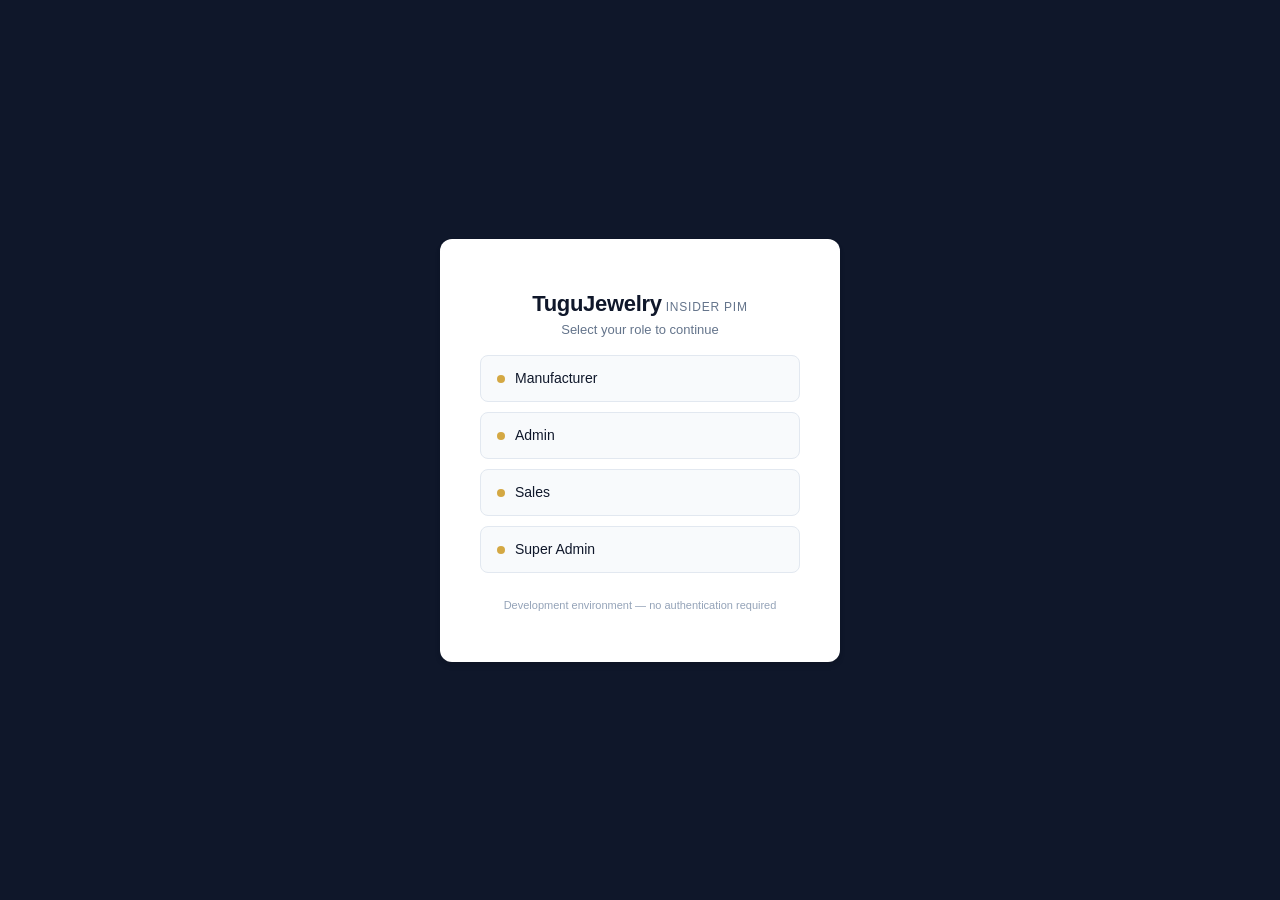
==== index.html @ e2553294 "chore: initial project setup" ====
<!DOCTYPE html>
<html lang="en">
<head>
  <meta charset="UTF-8" />
  <meta name="viewport" content="width=device-width, initial-scale=1.0" />
  <title>TuguJewelry — Insider PIM</title>
  <link rel="stylesheet" href="src/shared/styles/index.css" />
</head>
<body>
  <div id="app"></div>
  <script type="module" src="src/app.js"></script>
</body>
</html>
---- src/shared/styles/index.css ----
/* ─── Design tokens ────────────────────────────────────────────────────────── */
:root {
  /* Surfaces */
  --bg:           #f1f5f9;
  --surface:      #ffffff;
  --surface-alt:  #f8fafc;
  --border:       #e2e8f0;
  --border-light: #f1f5f9;

  /* Sidebar */
  --sidebar-bg:       #0f172a;
  --sidebar-text:     #94a3b8;
  --sidebar-text-dim: #475569;
  --sidebar-active:   #d4a843;
  --sidebar-hover-bg: #1e293b;
  --sidebar-w:        224px;

  /* Typography */
  --text:       #0f172a;
  --text-muted: #64748b;
  --text-faint: #94a3b8;
  --font:       -apple-system, BlinkMacSystemFont, 'Segoe UI', Roboto, 'Helvetica Neue', sans-serif;
  --font-mono:  'SF Mono', 'Fira Code', Consolas, monospace;

  /* Accent */
  --accent:       #d4a843;
  --accent-light: #fef3c7;

  /* Feedback */
  --danger:       #ef4444;
  --danger-light: #fee2e2;
  --warning:      #f59e0b;
  --warning-light:#fef3c7;
  --success:      #10b981;
  --success-light:#d1fae5;
  --info:         #3b82f6;
  --info-light:   #dbeafe;

  /* Badges */
  --badge-gray-bg:   #f1f5f9; --badge-gray-text:   #475569;
  --badge-blue-bg:   #dbeafe; --badge-blue-text:   #1d4ed8;
  --badge-amber-bg:  #fef3c7; --badge-amber-text:  #92400e;
  --badge-indigo-bg: #e0e7ff; --badge-indigo-text: #3730a3;
  --badge-green-bg:  #d1fae5; --badge-green-text:  #065f46;
  --badge-red-bg:    #fee2e2; --badge-red-text:    #991b1b;
  --badge-stone-bg:  #f5f5f4; --badge-stone-text:  #57534e;

  /* Shadows */
  --shadow-sm: 0 1px 2px rgba(0,0,0,.05);
  --shadow:    0 1px 3px rgba(0,0,0,.08), 0 1px 2px rgba(0,0,0,.05);
  --shadow-md: 0 4px 6px rgba(0,0,0,.07), 0 2px 4px rgba(0,0,0,.05);

  /* Radii */
  --r-sm:   4px;
  --r-md:   8px;
  --r-lg:  12px;
  --r-full: 9999px;

  /* Layout */
  --header-h: 56px;
}

/* ─── Reset ─────────────────────────────────────────────────────────────────── */
*, *::before, *::after { box-sizing: border-box; margin: 0; padding: 0; }
body {
  font-family: var(--font);
  font-size: 14px;
  line-height: 1.5;
  color: var(--text);
  background: var(--bg);
  -webkit-font-smoothing: antialiased;
}
a { color: inherit; text-decoration: none; }
button { cursor: pointer; font: inherit; border: none; background: none; }
ul, ol { list-style: none; }
img { display: block; max-width: 100%; }

/* ─── App shell ──────────────────────────────────────────────────────────────── */
#app { min-height: 100vh; }

/* ─── Login / role-selector screen ──────────────────────────────────────────── */
.login-screen {
  min-height: 100vh;
  display: flex;
  align-items: center;
  justify-content: center;
  background: var(--sidebar-bg);
}
.login-card {
  background: var(--surface);
  border-radius: var(--r-lg);
  padding: 48px 40px;
  width: 400px;
  box-shadow: var(--shadow-md);
  text-align: center;
}
.login-logo {
  font-size: 22px;
  font-weight: 700;
  letter-spacing: -.3px;
  color: var(--sidebar-bg);
  margin-bottom: 4px;
}
.login-sub {
  font-size: 12px;
  color: var(--text-muted);
  text-transform: uppercase;
  letter-spacing: .8px;
  margin-bottom: 32px;
}
.login-label {
  font-size: 13px;
  color: var(--text-muted);
  margin-bottom: 16px;
}
.login-roles {
  display: flex;
  flex-direction: column;
  gap: 10px;
}
.login-role-btn {
  width: 100%;
  padding: 12px 16px;
  background: var(--surface-alt);
  border: 1px solid var(--border);
  border-radius: var(--r-md);
  font-size: 14px;
  font-weight: 500;
  color: var(--text);
  transition: background .15s, border-color .15s;
  display: flex;
  align-items: center;
  gap: 10px;
}
.login-role-btn:hover {
  background: var(--sidebar-bg);
  border-color: var(--sidebar-bg);
  color: #fff;
}
.login-role-btn .role-dot {
  width: 8px; height: 8px;
  border-radius: 50%;
  background: var(--accent);
  flex-shrink: 0;
}
.login-dev-note {
  margin-top: 24px;
  font-size: 11px;
  color: var(--text-faint);
}

/* ─── Panel layout ───────────────────────────────────────────────────────────── */
.panel {
  display: flex;
  min-height: 100vh;
}

/* ─── Sidebar ────────────────────────────────────────────────────────────────── */
.sidebar {
  width: var(--sidebar-w);
  flex-shrink: 0;
  background: var(--sidebar-bg);
  display: flex;
  flex-direction: column;
  position: sticky;
  top: 0;
  height: 100vh;
  overflow-y: auto;
}
.sidebar-brand {
  padding: 20px 20px 16px;
  border-bottom: 1px solid #1e293b;
}
.sidebar-brand-name {
  display: block;
  font-size: 15px;
  font-weight: 700;
  color: #f8fafc;
  letter-spacing: -.2px;
}
.sidebar-brand-role {
  display: block;
  font-size: 11px;
  color: var(--accent);
  text-transform: uppercase;
  letter-spacing: .8px;
  margin-top: 2px;
}
.sidebar-nav {
  padding: 12px 12px;
  flex: 1;
}
.sidebar-section-label {
  padding: 8px 8px 4px;
  font-size: 10px;
  font-weight: 600;
  color: var(--sidebar-text-dim);
  text-transform: uppercase;
  letter-spacing: .8px;
}
.nav-link {
  display: flex;
  align-items: center;
  gap: 10px;
  padding: 8px 10px;
  border-radius: var(--r-md);
  font-size: 13.5px;
  color: var(--sidebar-text);
  transition: background .12s, color .12s;
  position: relative;
}
.nav-link:hover { background: var(--sidebar-hover-bg); color: #e2e8f0; }
.nav-link.active {
  background: rgba(212, 168, 67, .12);
  color: var(--accent);
  font-weight: 500;
}
.nav-link.active::before {
  content: '';
  position: absolute;
  left: 0; top: 6px; bottom: 6px;
  width: 3px;
  background: var(--accent);
  border-radius: 0 var(--r-sm) var(--r-sm) 0;
}
.nav-icon { width: 16px; flex-shrink: 0; opacity: .7; }
.sidebar-footer {
  padding: 12px 16px 16px;
  border-top: 1px solid #1e293b;
}
.sidebar-user-name {
  display: block;
  font-size: 13px;
  color: #e2e8f0;
  font-weight: 500;
  margin-bottom: 6px;
}
.sidebar-user-email {
  display: block;
  font-size: 11px;
  color: var(--sidebar-text-dim);
  margin-bottom: 10px;
  overflow: hidden;
  text-overflow: ellipsis;
  white-space: nowrap;
}
.btn-signout {
  font-size: 12px;
  color: var(--sidebar-text);
  padding: 4px 0;
  transition: color .12s;
}
.btn-signout:hover { color: var(--danger); }

/* ─── Panel main ─────────────────────────────────────────────────────────────── */
.panel-main {
  flex: 1;
  min-width: 0;
  display: flex;
  flex-direction: column;
}
.panel-header {
  height: var(--header-h);
  background: var(--surface);
  border-bottom: 1px solid var(--border);
  display: flex;
  align-items: center;
  justify-content: space-between;
  padding: 0 28px;
  position: sticky;
  top: 0;
  z-index: 10;
}
.page-title {
  font-size: 16px;
  font-weight: 600;
  color: var(--text);
  letter-spacing: -.2px;
}
.panel-content {
  flex: 1;
  padding: 28px;
  overflow-y: auto;
}

/* ─── Buttons ────────────────────────────────────────────────────────────────── */
.btn {
  display: inline-flex;
  align-items: center;
  gap: 6px;
  padding: 7px 14px;
  border-radius: var(--r-md);
  font-size: 13px;
  font-weight: 500;
  transition: background .12s, opacity .12s;
  white-space: nowrap;
}
.btn--primary {
  background: var(--sidebar-bg);
  color: #fff;
  border: 1px solid transparent;
}
.btn--primary:hover { background: #1e293b; }
.btn--secondary {
  background: var(--surface);
  color: var(--text);
  border: 1px solid var(--border);
}
.btn--secondary:hover { background: var(--bg); }
.btn--danger {
  background: var(--danger-light);
  color: var(--danger);
  border: 1px solid transparent;
}
.btn--danger:hover { background: #fecaca; }
.btn--ghost {
  background: transparent;
  color: var(--text-muted);
  border: none;
  padding: 5px 10px;
}
.btn--ghost:hover { color: var(--text); background: var(--bg); }
.btn--sm { padding: 4px 10px; font-size: 12px; }

/* ─── Stat cards ──────────────────────────────────────────────────────────────── */
.stat-cards {
  display: grid;
  grid-template-columns: repeat(auto-fit, minmax(180px, 1fr));
  gap: 16px;
  margin-bottom: 28px;
}
.stat-card {
  background: var(--surface);
  border: 1px solid var(--border);
  border-radius: var(--r-lg);
  padding: 20px 24px;
  box-shadow: var(--shadow-sm);
}
.stat-card__value {
  font-size: 32px;
  font-weight: 700;
  letter-spacing: -1px;
  color: var(--text);
  line-height: 1;
  margin-bottom: 6px;
}
.stat-card__label {
  font-size: 12px;
  font-weight: 500;
  color: var(--text-muted);
  text-transform: uppercase;
  letter-spacing: .5px;
}
.stat-card--alert { border-color: var(--warning); background: var(--warning-light); }
.stat-card--alert .stat-card__value { color: #92400e; }
.stat-card--alert .stat-card__label { color: #92400e; }

/* ─── Section ─────────────────────────────────────────────────────────────────── */
.section { margin-bottom: 28px; }
.section-header {
  display: flex;
  align-items: center;
  justify-content: space-between;
  margin-bottom: 12px;
}
.section-title {
  font-size: 13px;
  font-weight: 600;
  color: var(--text);
  text-transform: uppercase;
  letter-spacing: .5px;
}

/* ─── Revision alert rows ─────────────────────────────────────────────────────── */
.revision-list {
  display: flex;
  flex-direction: column;
  gap: 8px;
}
.revision-item {
  background: var(--warning-light);
  border: 1px solid #fcd34d;
  border-radius: var(--r-md);
  padding: 12px 16px;
  display: flex;
  align-items: center;
  gap: 12px;
}
.revision-item__name {
  flex: 1;
  font-weight: 500;
  color: var(--text);
  min-width: 0;
}
.revision-item__sku {
  font-size: 12px;
  font-family: var(--font-mono);
  color: var(--text-muted);
}
.revision-item__notes {
  font-size: 12px;
  color: #92400e;
  flex: 2;
  overflow: hidden;
  text-overflow: ellipsis;
  white-space: nowrap;
}

/* ─── Products table ──────────────────────────────────────────────────────────── */
.card {
  background: var(--surface);
  border: 1px solid var(--border);
  border-radius: var(--r-lg);
  box-shadow: var(--shadow-sm);
  overflow: hidden;
}
.products-table {
  width: 100%;
  border-collapse: collapse;
}
.products-table th {
  padding: 10px 16px;
  text-align: left;
  font-size: 11px;
  font-weight: 600;
  text-transform: uppercase;
  letter-spacing: .5px;
  color: var(--text-muted);
  background: var(--surface-alt);
  border-bottom: 1px solid var(--border);
}
.products-table td {
  padding: 12px 16px;
  border-bottom: 1px solid var(--border-light);
  vertical-align: middle;
}
.products-table tr:last-child td { border-bottom: none; }
.products-table tr:hover td { background: var(--surface-alt); }
.product-name {
  font-weight: 500;
  color: var(--text);
}
.product-name small {
  display: block;
  font-size: 11px;
  font-weight: 400;
  color: var(--text-faint);
  font-family: var(--font-mono);
  margin-top: 1px;
}
.product-actions { display: flex; gap: 6px; justify-content: flex-end; }

/* ─── Empty state ──────────────────────────────────────────────────────────────── */
.empty-state {
  padding: 56px 24px;
  text-align: center;
}
.empty-state__icon {
  font-size: 40px;
  margin-bottom: 12px;
  opacity: .4;
}
.empty-state__title {
  font-size: 15px;
  font-weight: 600;
  color: var(--text);
  margin-bottom: 6px;
}
.empty-state__desc {
  font-size: 13px;
  color: var(--text-muted);
  margin-bottom: 20px;
}

/* ─── Badges ───────────────────────────────────────────────────────────────────── */
.badge {
  display: inline-block;
  padding: 2px 9px;
  border-radius: var(--r-full);
  font-size: 11px;
  font-weight: 600;
  white-space: nowrap;
}
.badge--gray   { background: var(--badge-gray-bg);   color: var(--badge-gray-text);   }
.badge--blue   { background: var(--badge-blue-bg);   color: var(--badge-blue-text);   }
.badge--amber  { background: var(--badge-amber-bg);  color: var(--badge-amber-text);  }
.badge--indigo { background: var(--badge-indigo-bg); color: var(--badge-indigo-text); }
.badge--green  { background: var(--badge-green-bg);  color: var(--badge-green-text);  }
.badge--red    { background: var(--badge-red-bg);    color: var(--badge-red-text);    }
.badge--stone  { background: var(--badge-stone-bg);  color: var(--badge-stone-text);  }

/* ─── Placeholder / coming-soon views ──────────────────────────────────────────── */
.view-placeholder {
  display: flex;
  flex-direction: column;
  align-items: center;
  justify-content: center;
  min-height: 320px;
  color: var(--text-muted);
  gap: 8px;
}
.view-placeholder h2 { font-size: 16px; color: var(--text); }
.view-placeholder p  { font-size: 13px; }

/* ─── Form page layout ──────────────────────────────────────────────────────── */
.form-page {
  display: flex;
  flex-direction: column;
  height: 100%;
  overflow: hidden;
}
.form-topbar {
  display: flex;
  align-items: center;
  gap: 12px;
  padding: 12px 24px;
  border-bottom: 1px solid var(--border);
  background: var(--surface);
  flex-shrink: 0;
}
.form-topbar-title {
  font-size: 15px;
  font-weight: 600;
  color: var(--text);
  flex: 1;
}
.form-topbar-sku {
  font-size: 12px;
  font-family: var(--font-mono);
  color: var(--text-muted);
}

/* ─── Tab nav ───────────────────────────────────────────────────────────────── */
.form-tabs {
  display: flex;
  gap: 0;
  padding: 0 24px;
  border-bottom: 1px solid var(--border);
  background: var(--surface);
  flex-shrink: 0;
  overflow-x: auto;
}
.tab-btn {
  padding: 10px 16px;
  font-size: 13px;
  font-weight: 500;
  color: var(--text-muted);
  border: none;
  border-bottom: 2px solid transparent;
  background: none;
  cursor: pointer;
  white-space: nowrap;
  transition: color .15s, border-color .15s;
  margin-bottom: -1px;
}
.tab-btn:hover { color: var(--text); }
.tab-btn.active {
  color: var(--accent);
  border-bottom-color: var(--accent);
}
.tab-panel,
#tab-body {
  flex: 1;
  overflow-y: auto;
  padding: 24px;
}

/* ─── Form controls ─────────────────────────────────────────────────────────── */
.form-group {
  display: flex;
  flex-direction: column;
  gap: 4px;
  margin-bottom: 16px;
}
.form-label {
  font-size: 13px;
  font-weight: 600;
  color: var(--text);
}
.form-optional {
  font-size: 11px;
  font-weight: 400;
  color: var(--text-muted);
  margin-left: 4px;
}
.form-input,
.form-select,
.form-textarea {
  width: 100%;
  padding: 7px 10px;
  font-size: 13px;
  font-family: var(--font);
  color: var(--text);
  background: var(--surface);
  border: 1px solid var(--border);
  border-radius: var(--r-sm);
  outline: none;
  transition: border-color .15s, box-shadow .15s;
  box-sizing: border-box;
}
.form-input:focus,
.form-select:focus,
.form-textarea:focus {
  border-color: var(--accent);
  box-shadow: 0 0 0 3px rgba(212,168,67,.15);
}
.form-textarea { resize: vertical; min-height: 80px; }
.form-hint {
  font-size: 11px;
  color: var(--text-muted);
  margin-top: 2px;
}
.form-row {
  display: grid;
  grid-template-columns: 1fr 1fr;
  gap: 12px;
}
.form-row-3 {
  display: grid;
  grid-template-columns: 1fr 1fr 1fr;
  gap: 12px;
}

/* ─── Alerts ────────────────────────────────────────────────────────────────── */
.alert {
  padding: 10px 14px;
  border-radius: var(--r-sm);
  font-size: 13px;
  line-height: 1.5;
  border: 1px solid transparent;
}
.alert--error   { background: var(--danger-light);  border-color: #fca5a5; color: #991b1b; }
.alert--warning { background: var(--warning-light); border-color: #fcd34d; color: #92400e; }
.alert--info    { background: var(--info-light);    border-color: #93c5fd; color: #1e40af; }
.alert--success { background: var(--success-light); border-color: #6ee7b7; color: #065f46; }

/* ─── Media upload ──────────────────────────────────────────────────────────── */
.media-upload-zone {
  border: 2px dashed var(--border);
  border-radius: var(--r);
  padding: 32px 16px;
  text-align: center;
  cursor: pointer;
  transition: border-color .15s, background .15s;
  color: var(--text-muted);
  font-size: 13px;
}
.media-upload-zone:hover {
  border-color: var(--accent);
  background: var(--accent-light);
}
.media-upload-hint {
  font-size: 11px;
  color: var(--text-faint);
  margin-top: 6px;
}
.media-grid {
  display: grid;
  grid-template-columns: repeat(auto-fill, minmax(100px, 1fr));
  gap: 10px;
  margin-top: 12px;
}
.media-thumb {
  position: relative;
  aspect-ratio: 1;
  border-radius: var(--r-sm);
  overflow: hidden;
  border: 2px solid transparent;
  cursor: pointer;
  transition: border-color .15s;
}
.media-thumb img {
  width: 100%;
  height: 100%;
  object-fit: cover;
  display: block;
}
.media-thumb.primary { border-color: var(--accent); }
.media-thumb__remove {
  position: absolute;
  top: 4px;
  right: 4px;
  width: 20px;
  height: 20px;
  border-radius: 50%;
  background: rgba(0,0,0,.55);
  color: #fff;
  font-size: 14px;
  line-height: 20px;
  text-align: center;
  cursor: pointer;
  display: none;
}
.media-thumb:hover .media-thumb__remove { display: block; }
.media-thumb__primary-badge {
  position: absolute;
  bottom: 4px;
  left: 4px;
  font-size: 9px;
  font-weight: 700;
  text-transform: uppercase;
  background: var(--accent);
  color: #fff;
  padding: 1px 5px;
  border-radius: 3px;
}

/* ─── Tags input ────────────────────────────────────────────────────────────── */
.tags-input-wrap {
  display: flex;
  flex-wrap: wrap;
  gap: 6px;
  align-items: center;
  padding: 6px 8px;
  border: 1px solid var(--border);
  border-radius: var(--r-sm);
  background: var(--surface);
  cursor: text;
  transition: border-color .15s, box-shadow .15s;
}
.tags-input-wrap:focus-within {
  border-color: var(--accent);
  box-shadow: 0 0 0 3px rgba(212,168,67,.15);
}
.tags-input {
  border: none;
  outline: none;
  font-size: 13px;
  font-family: var(--font);
  color: var(--text);
  background: none;
  flex: 1;
  min-width: 120px;
}
.tag-chip {
  display: inline-flex;
  align-items: center;
  gap: 4px;
  padding: 2px 8px;
  background: var(--accent-light);
  color: var(--text);
  border-radius: 999px;
  font-size: 12px;
  font-weight: 500;
}
.tag-chip-remove {
  background: none;
  border: none;
  cursor: pointer;
  font-size: 14px;
  line-height: 1;
  color: var(--text-muted);
  padding: 0;
  display: flex;
  align-items: center;
}
.tag-chip-remove:hover { color: var(--danger); }

/* ─── Variant table ─────────────────────────────────────────────────────────── */
.variant-table {
  width: 100%;
  border-collapse: collapse;
  font-size: 13px;
}
.variant-table th {
  text-align: left;
  padding: 8px 10px;
  font-size: 11px;
  font-weight: 600;
  text-transform: uppercase;
  letter-spacing: .4px;
  color: var(--text-muted);
  border-bottom: 1px solid var(--border);
}
.variant-table td {
  padding: 6px 10px;
  border-bottom: 1px solid var(--border-light);
  vertical-align: middle;
}
.variant-input {
  width: 100%;
  padding: 5px 8px;
  font-size: 13px;
  font-family: var(--font);
  color: var(--text);
  background: var(--surface);
  border: 1px solid var(--border);
  border-radius: var(--r-sm);
  outline: none;
  box-sizing: border-box;
}
.variant-input:focus {
  border-color: var(--accent);
  box-shadow: 0 0 0 2px rgba(212,168,67,.15);
}

/* ─── Cost calc panel ───────────────────────────────────────────────────────── */
.cost-calc {
  background: var(--surface-alt);
  border: 1px solid var(--border);
  border-radius: var(--r);
  overflow: hidden;
}
.cost-calc__row {
  display: flex;
  justify-content: space-between;
  align-items: center;
  padding: 8px 16px;
  font-size: 13px;
  border-bottom: 1px solid var(--border-light);
}
.cost-calc__row:last-child { border-bottom: none; }
.cost-calc__total {
  font-weight: 700;
  font-size: 14px;
  background: var(--surface);
  padding: 10px 16px;
  border-top: 1px solid var(--border);
}

/* ─── Review section ────────────────────────────────────────────────────────── */
.review-section {
  display: flex;
  flex-direction: column;
  gap: 0;
  border: 1px solid var(--border);
  border-radius: var(--r);
  overflow: hidden;
  margin-bottom: 20px;
}
.review-field {
  display: grid;
  grid-template-columns: 180px 1fr;
  gap: 12px;
  padding: 9px 16px;
  border-bottom: 1px solid var(--border-light);
  font-size: 13px;
  align-items: start;
}
.review-field:last-child { border-bottom: none; }
.review-field__label {
  font-weight: 600;
  color: var(--text-muted);
  font-size: 12px;
  padding-top: 1px;
}
.review-field__value { color: var(--text); }

/* ─── Submit actions bar ────────────────────────────────────────────────────── */
.submit-actions {
  display: flex;
  align-items: center;
  gap: 10px;
  padding: 14px 24px;
  border-top: 1px solid var(--border);
  background: var(--surface);
  flex-shrink: 0;
}
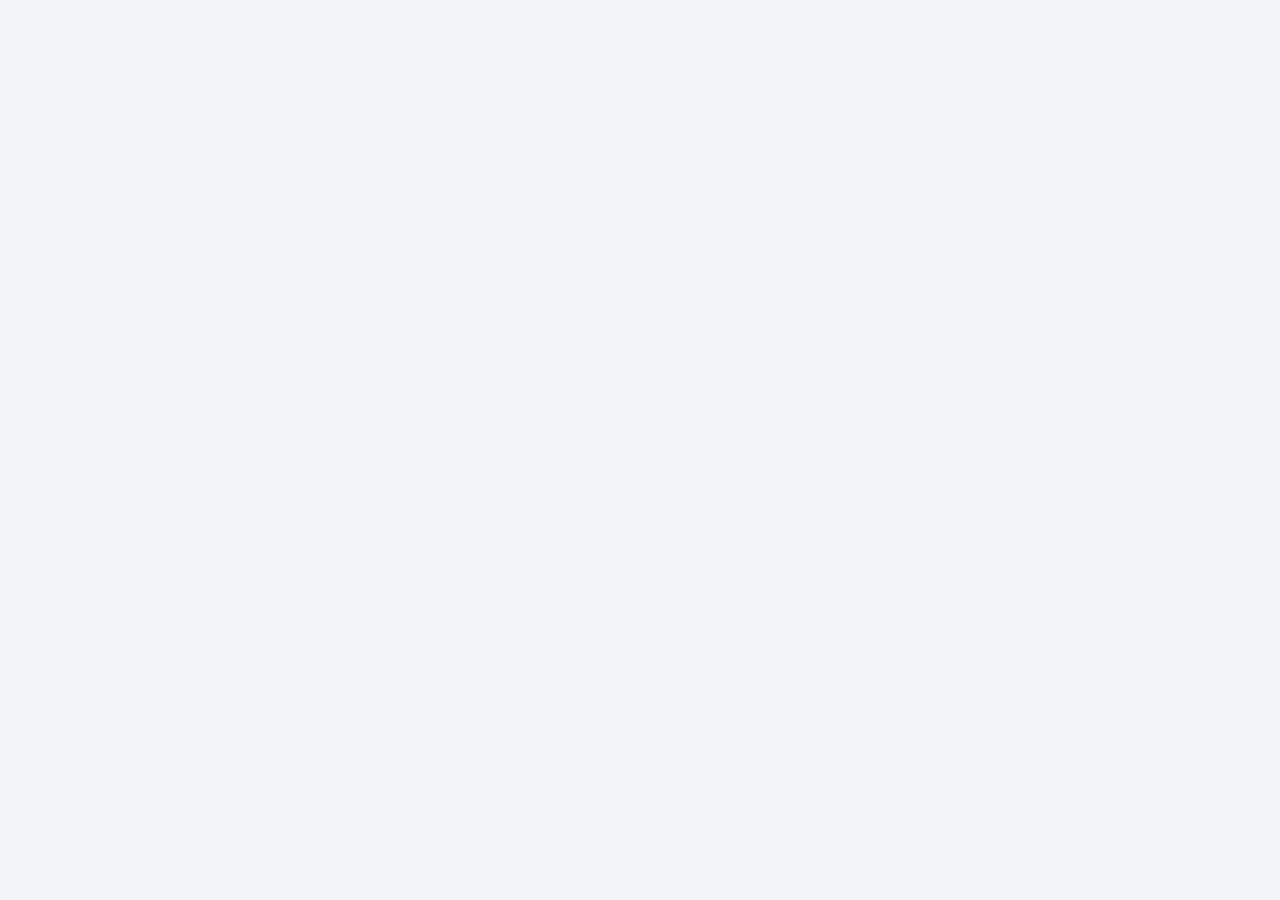
==== commit 2f9fe84b: "feat: setup Firebase v10 with persistent local cache [Gemini,pro]" ====
--- a/index.html
+++ b/index.html
@@ -4,6 +4,16 @@
   <meta charset="UTF-8" />
   <meta name="viewport" content="width=device-width, initial-scale=1.0" />
   <title>TuguJewelry — Insider PIM</title>
+  <script type="importmap">
+    {
+      "imports": {
+        "firebase/app": "https://www.gstatic.com/firebasejs/10.12.0/firebase-app.js",
+        "firebase/firestore": "https://www.gstatic.com/firebasejs/10.12.0/firebase-firestore.js",
+        "firebase/auth": "https://www.gstatic.com/firebasejs/10.12.0/firebase-auth.js",
+        "firebase/storage": "https://www.gstatic.com/firebasejs/10.12.0/firebase-storage.js"
+      }
+    }
+  </script>
   <link rel="stylesheet" href="src/shared/styles/index.css" />
 </head>
 <body>
